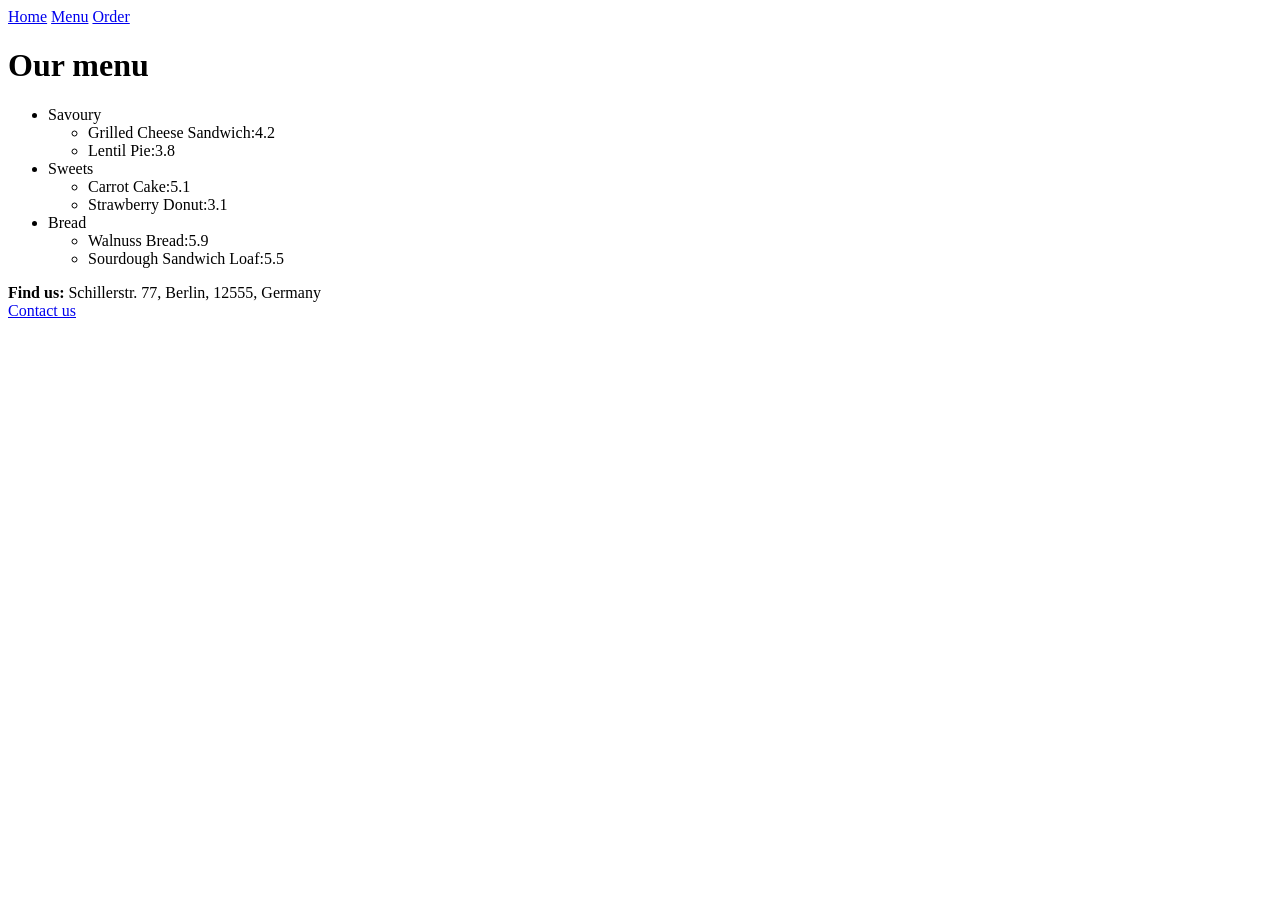
==== menu.html @ 2cd2976c "Add three-page structure with shared nav" ====
<!doctype html>
<html lang="en">
  <head>
    <meta charset="UTF-8" />
    <meta name="viewport" content="width=device-width, initial-scale=1.0" />
    <title>Our menu</title>
  </head>

  <body>
    <header>
      <nav>
        <a href="index.html">Home</a>
        <a href="menu.html">Menu</a>
        <a href="order.html">Order</a>
      </nav>
    </header>
    <main>
      <h1>Our menu</h1>
      <ul>
        <li>
          Savoury
          <ul>
            <li>Grilled Cheese Sandwich:<span>4.2</span></li>
            <li>Lentil Pie:<span>3.8</span></li>
          </ul>
        </li>
        <li>
          Sweets
          <ul>
            <li>Carrot Cake:<span>5.1</span></li>
            <li>Strawberry Donut:<span>3.1</span></li>
          </ul>
        </li>
        <li>
          Bread
          <ul>
            <li>Walnuss Bread:<span>5.9</span></li>
            <li>Sourdough Sandwich Loaf:<span>5.5</span></li>
          </ul>
        </li>
      </ul>
    </main>
    <footer>
      <p>
        <strong>Find us:</strong> Schillerstr. 77, Berlin, 12555, Germany<br />
        <a href="mailto:maisonbakery@example.com">Contact us</a>
      </p>
    </footer>
  </body>
</html>
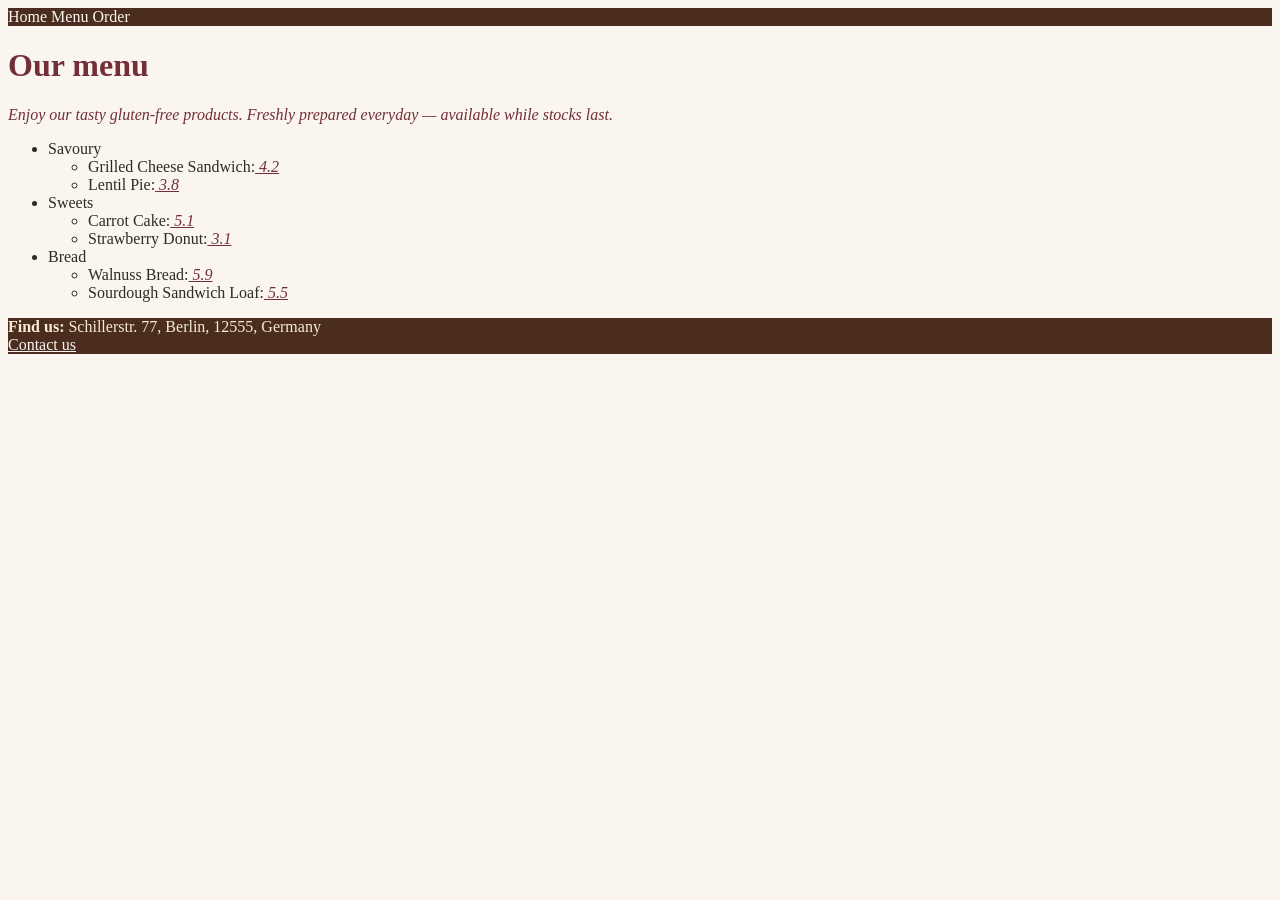
==== commit bc43f9b6: "Add base stylesheet with palette and nav styling" ====
--- a/menu.html
+++ b/menu.html
@@ -4,6 +4,7 @@
     <meta charset="UTF-8" />
     <meta name="viewport" content="width=device-width, initial-scale=1.0" />
     <title>Our menu</title>
+    <link rel="stylesheet" href="styles.css" />
   </head>
 
   <body>
@@ -15,27 +16,31 @@
       </nav>
     </header>
     <main>
-      <h1>Our menu</h1>
+      <h1 class="brand">Our menu</h1>
+      <p class="tagline">
+        Enjoy our tasty gluten-free products. Freshly prepared everyday —
+        available while stocks last.
+      </p>
       <ul>
         <li>
           Savoury
           <ul>
-            <li>Grilled Cheese Sandwich:<span>4.2</span></li>
-            <li>Lentil Pie:<span>3.8</span></li>
+            <li>Grilled Cheese Sandwich:<span class="price"> 4.2</span></li>
+            <li>Lentil Pie:<span class="price"> 3.8</span></li>
           </ul>
         </li>
         <li>
           Sweets
           <ul>
-            <li>Carrot Cake:<span>5.1</span></li>
-            <li>Strawberry Donut:<span>3.1</span></li>
+            <li>Carrot Cake:<span class="price"> 5.1</span></li>
+            <li>Strawberry Donut:<span class="price"> 3.1</span></li>
           </ul>
         </li>
         <li>
           Bread
           <ul>
-            <li>Walnuss Bread:<span>5.9</span></li>
-            <li>Sourdough Sandwich Loaf:<span>5.5</span></li>
+            <li>Walnuss Bread:<span class="price"> 5.9</span></li>
+            <li>Sourdough Sandwich Loaf:<span class="price"> 5.5</span></li>
           </ul>
         </li>
       </ul>
--- a/styles.css
+++ b/styles.css
@@ -0,0 +1,41 @@
+body {
+  background-color: #faf5ee;
+  color: #2f2a25;
+}
+
+header,
+footer {
+  background: #4a2d1f;
+  color: #f6edd3;
+}
+
+h1,
+h2 {
+  color: #482c1e;
+}
+
+nav a {
+  color: #faf5ee;
+  text-decoration: none;
+}
+
+a {
+  color: #faf5ee;
+}
+
+.brand {
+  font-family: fantasy;
+  color: #722f37;
+}
+
+.tagline {
+  font-family: fantasy;
+  font-style: italic;
+  color: #722f37;
+}
+
+.price {
+  font-style: oblique;
+  color: #722f37;
+  text-decoration-line: underline;
+}
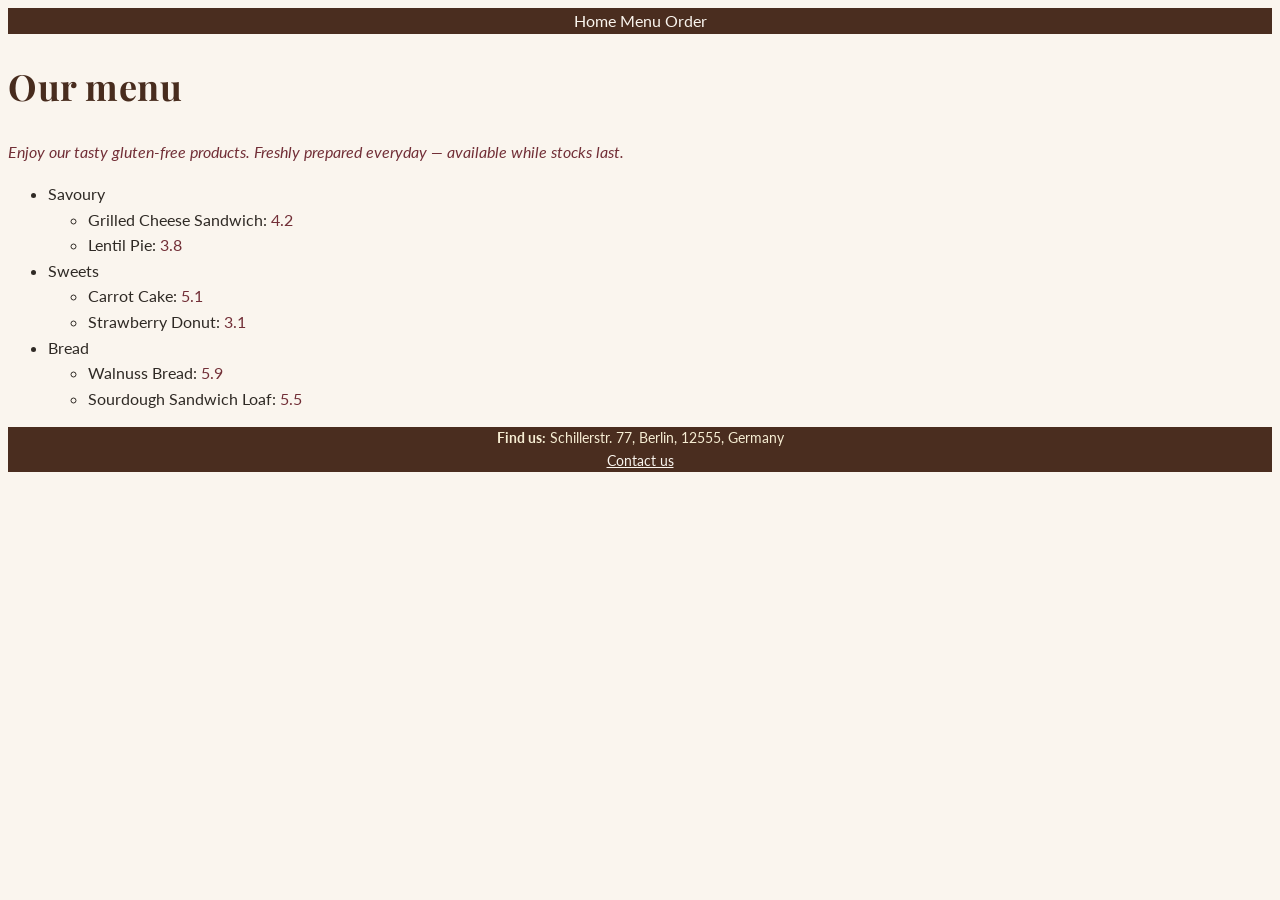
==== commit 6e843eef: "Add type system with Playfair Display and Lato on a rem scale" ====
--- a/menu.html
+++ b/menu.html
@@ -4,6 +4,12 @@
     <meta charset="UTF-8" />
     <meta name="viewport" content="width=device-width, initial-scale=1.0" />
     <title>Our menu</title>
+    <link rel="preconnect" href="https://fonts.googleapis.com" />
+    <link rel="preconnect" href="https://fonts.gstatic.com" crossorigin />
+    <link
+      href="https://fonts.googleapis.com/css2?family=Lato:wght@400;700&family=Playfair+Display:wght@600;700&display=swap"
+      rel="stylesheet"
+    />
     <link rel="stylesheet" href="styles.css" />
   </head>
 
--- a/styles.css
+++ b/styles.css
@@ -1,3 +1,24 @@
+html {
+  font-size: 62.5%;
+}
+
+body {
+  font-family: "Lato", sans-serif;
+  font-size: 1.6rem;
+  line-height: 1.6;
+}
+
+h1 {
+  font-family: "Playfair Display", serif;
+  font-size: 3.6rem;
+  letter-spacing: 0.05rem;
+}
+
+h2 {
+  font-family: "Playfair Display", serif;
+  font-size: 2.4rem;
+}
+
 body {
   background-color: #faf5ee;
   color: #2f2a25;
@@ -7,11 +28,23 @@
 footer {
   background: #4a2d1f;
   color: #f6edd3;
+  text-align: center;
+}
+
+footer {
+  font-size: 1.4rem;
 }
 
 h1,
 h2 {
   color: #482c1e;
+}
+
+.brand {
+  color: #482c1e;
+  font-family: "Playfair Display", serif;
+  font-size: 3.6rem;
+  font-weight: 700;
 }
 
 nav a {
@@ -23,19 +56,11 @@
   color: #faf5ee;
 }
 
-.brand {
-  font-family: fantasy;
+.tagline {
   color: #722f37;
-}
-
-.tagline {
-  font-family: fantasy;
   font-style: italic;
-  color: #722f37;
 }
 
 .price {
-  font-style: oblique;
   color: #722f37;
-  text-decoration-line: underline;
 }
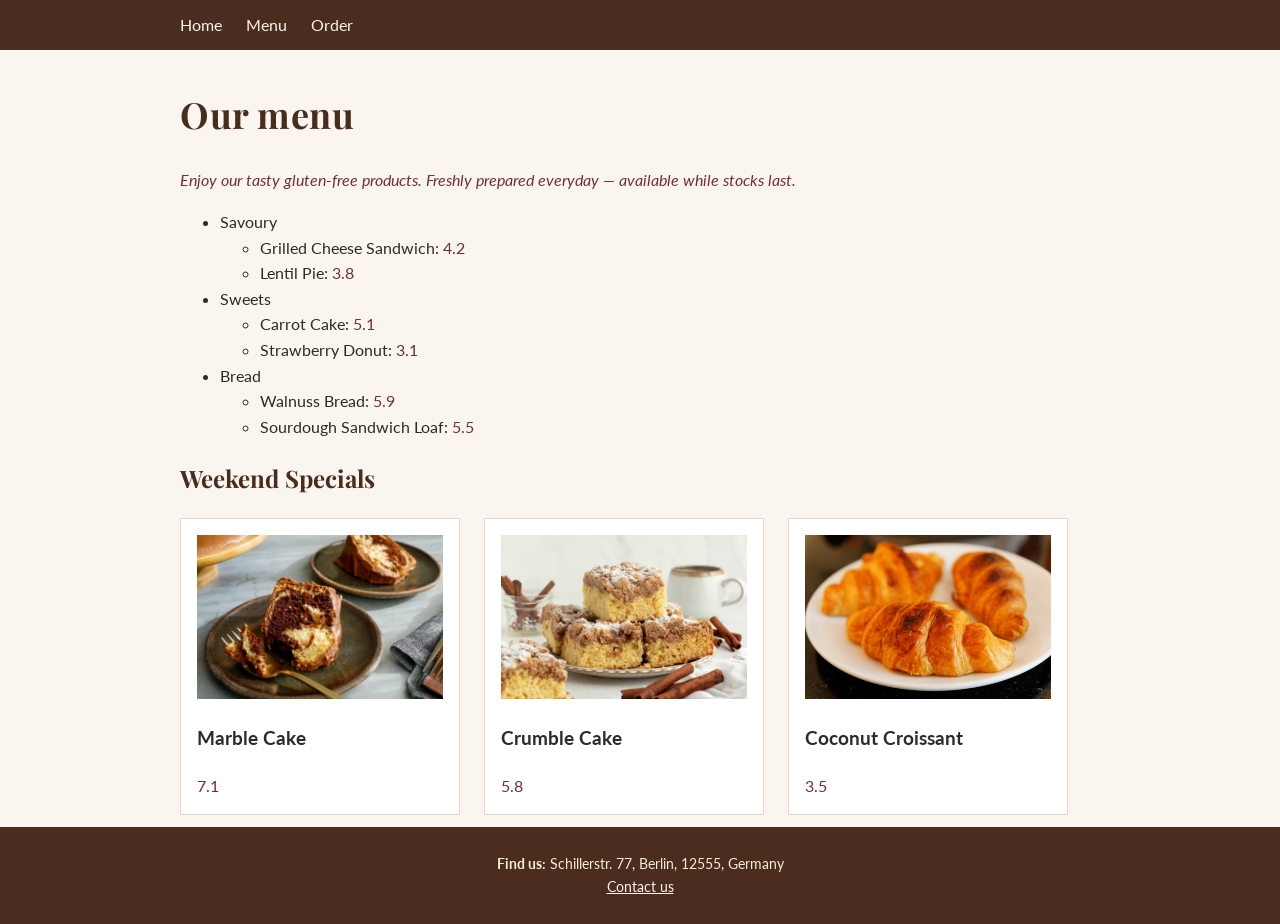
==== commit 8f5bba50: "Add container, flexbox nav, and weekend specials card row" ====
--- a/menu.html
+++ b/menu.html
@@ -15,41 +15,74 @@
 
   <body>
     <header>
-      <nav>
-        <a href="index.html">Home</a>
-        <a href="menu.html">Menu</a>
-        <a href="order.html">Order</a>
-      </nav>
+      <div class="container header-bar">
+        <nav>
+          <a href="index.html">Home</a>
+          <a href="menu.html">Menu</a>
+          <a href="order.html">Order</a>
+        </nav>
+      </div>
     </header>
     <main>
-      <h1 class="brand">Our menu</h1>
-      <p class="tagline">
-        Enjoy our tasty gluten-free products. Freshly prepared everyday —
-        available while stocks last.
-      </p>
-      <ul>
-        <li>
-          Savoury
-          <ul>
-            <li>Grilled Cheese Sandwich:<span class="price"> 4.2</span></li>
-            <li>Lentil Pie:<span class="price"> 3.8</span></li>
-          </ul>
-        </li>
-        <li>
-          Sweets
-          <ul>
-            <li>Carrot Cake:<span class="price"> 5.1</span></li>
-            <li>Strawberry Donut:<span class="price"> 3.1</span></li>
-          </ul>
-        </li>
-        <li>
-          Bread
-          <ul>
-            <li>Walnuss Bread:<span class="price"> 5.9</span></li>
-            <li>Sourdough Sandwich Loaf:<span class="price"> 5.5</span></li>
-          </ul>
-        </li>
-      </ul>
+      <div class="container">
+        <h1 class="brand">Our menu</h1>
+        <p class="tagline">
+          Enjoy our tasty gluten-free products. Freshly prepared everyday —
+          available while stocks last.
+        </p>
+        <ul>
+          <li>
+            Savoury
+            <ul>
+              <li>Grilled Cheese Sandwich:<span class="price"> 4.2</span></li>
+              <li>Lentil Pie:<span class="price"> 3.8</span></li>
+            </ul>
+          </li>
+          <li>
+            Sweets
+            <ul>
+              <li>Carrot Cake:<span class="price"> 5.1</span></li>
+              <li>Strawberry Donut:<span class="price"> 3.1</span></li>
+            </ul>
+          </li>
+          <li>
+            Bread
+            <ul>
+              <li>Walnuss Bread:<span class="price"> 5.9</span></li>
+              <li>Sourdough Sandwich Loaf:<span class="price"> 5.5</span></li>
+            </ul>
+          </li>
+        </ul>
+        <h2>Weekend Specials</h2>
+        <div class="card-row">
+          <article class="card">
+            <img
+              src="images/marble-cake.jpg"
+              alt="Marble cake on a brown plate."
+            />
+            <h3>Marble Cake</h3>
+            <div class="price">7.1</div>
+          </article>
+
+          <article class="card">
+            <img
+              src="images/crumble-cake.jpg"
+              alt="3 pieces of crumble cake on a plate."
+            />
+            <h3>Crumble Cake</h3>
+            <div class="price">5.8</div>
+          </article>
+
+          <article class="card">
+            <img
+              src="images/coconut-croissant.jpg"
+              alt="3 pieces of croissant on a plate."
+            />
+            <h3>Coconut Croissant</h3>
+            <div class="price">3.5</div>
+          </article>
+        </div>
+      </div>
     </main>
     <footer>
       <p>
--- a/styles.css
+++ b/styles.css
@@ -1,3 +1,7 @@
+* {
+  box-sizing: border-box;
+}
+
 html {
   font-size: 62.5%;
 }
@@ -6,6 +10,13 @@
   font-family: "Lato", sans-serif;
   font-size: 1.6rem;
   line-height: 1.6;
+  margin: 0;
+}
+
+.container {
+  max-width: 96rem;
+  margin: 0 auto;
+  padding: 0 2rem;
 }
 
 h1 {
@@ -33,6 +44,7 @@
 
 footer {
   font-size: 1.4rem;
+  padding: 1.2rem 2rem;
 }
 
 h1,
@@ -64,3 +76,40 @@
 .price {
   color: #722f37;
 }
+
+.header-bar {
+  display: flex;
+  justify-content: space-between;
+  align-items: center;
+  padding: 1.2rem 2rem;
+}
+
+nav {
+  display: flex;
+  gap: 2.4rem;
+}
+
+main {
+  padding: 1.2rem 2rem;
+}
+
+.hero-image {
+  max-width: 100%;
+}
+
+.card-row {
+  display: flex;
+  flex-wrap: wrap;
+  gap: 2.4rem;
+}
+
+.card {
+  background-color: #ffffff;
+  border: 1px solid #e3d9c9;
+  padding: 1.6rem;
+  max-width: 28rem;
+}
+
+.card img {
+  width: 100%;
+}
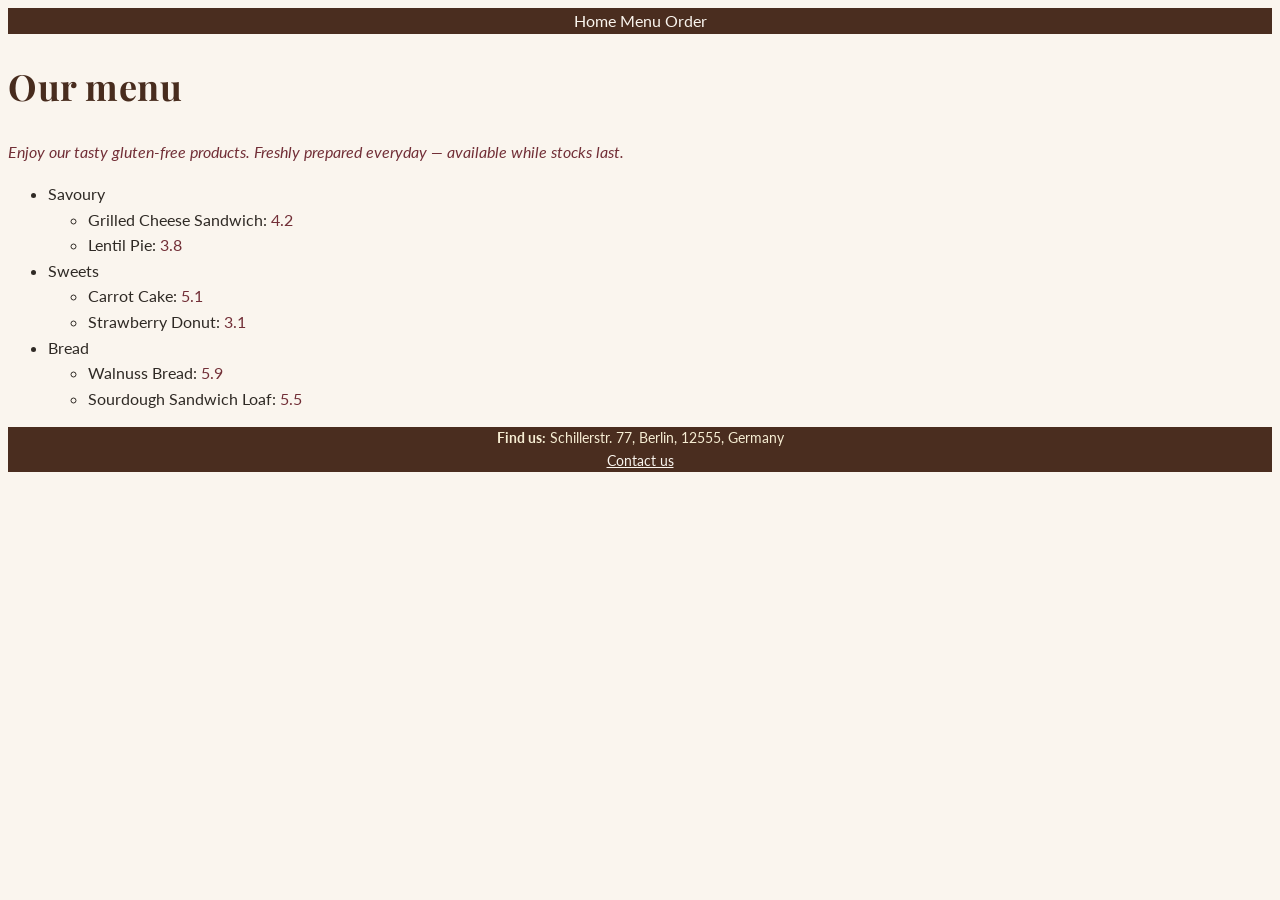
==== commit aa83d7fd: "Merge pull request #4 from ksenivem/exercise-05-typography Exercise 05 typography" ====
--- a/menu.html
+++ b/menu.html
@@ -15,74 +15,41 @@
 
   <body>
     <header>
-      <div class="container header-bar">
-        <nav>
-          <a href="index.html">Home</a>
-          <a href="menu.html">Menu</a>
-          <a href="order.html">Order</a>
-        </nav>
-      </div>
+      <nav>
+        <a href="index.html">Home</a>
+        <a href="menu.html">Menu</a>
+        <a href="order.html">Order</a>
+      </nav>
     </header>
     <main>
-      <div class="container">
-        <h1 class="brand">Our menu</h1>
-        <p class="tagline">
-          Enjoy our tasty gluten-free products. Freshly prepared everyday —
-          available while stocks last.
-        </p>
-        <ul>
-          <li>
-            Savoury
-            <ul>
-              <li>Grilled Cheese Sandwich:<span class="price"> 4.2</span></li>
-              <li>Lentil Pie:<span class="price"> 3.8</span></li>
-            </ul>
-          </li>
-          <li>
-            Sweets
-            <ul>
-              <li>Carrot Cake:<span class="price"> 5.1</span></li>
-              <li>Strawberry Donut:<span class="price"> 3.1</span></li>
-            </ul>
-          </li>
-          <li>
-            Bread
-            <ul>
-              <li>Walnuss Bread:<span class="price"> 5.9</span></li>
-              <li>Sourdough Sandwich Loaf:<span class="price"> 5.5</span></li>
-            </ul>
-          </li>
-        </ul>
-        <h2>Weekend Specials</h2>
-        <div class="card-row">
-          <article class="card">
-            <img
-              src="images/marble-cake.jpg"
-              alt="Marble cake on a brown plate."
-            />
-            <h3>Marble Cake</h3>
-            <div class="price">7.1</div>
-          </article>
-
-          <article class="card">
-            <img
-              src="images/crumble-cake.jpg"
-              alt="3 pieces of crumble cake on a plate."
-            />
-            <h3>Crumble Cake</h3>
-            <div class="price">5.8</div>
-          </article>
-
-          <article class="card">
-            <img
-              src="images/coconut-croissant.jpg"
-              alt="3 pieces of croissant on a plate."
-            />
-            <h3>Coconut Croissant</h3>
-            <div class="price">3.5</div>
-          </article>
-        </div>
-      </div>
+      <h1 class="brand">Our menu</h1>
+      <p class="tagline">
+        Enjoy our tasty gluten-free products. Freshly prepared everyday —
+        available while stocks last.
+      </p>
+      <ul>
+        <li>
+          Savoury
+          <ul>
+            <li>Grilled Cheese Sandwich:<span class="price"> 4.2</span></li>
+            <li>Lentil Pie:<span class="price"> 3.8</span></li>
+          </ul>
+        </li>
+        <li>
+          Sweets
+          <ul>
+            <li>Carrot Cake:<span class="price"> 5.1</span></li>
+            <li>Strawberry Donut:<span class="price"> 3.1</span></li>
+          </ul>
+        </li>
+        <li>
+          Bread
+          <ul>
+            <li>Walnuss Bread:<span class="price"> 5.9</span></li>
+            <li>Sourdough Sandwich Loaf:<span class="price"> 5.5</span></li>
+          </ul>
+        </li>
+      </ul>
     </main>
     <footer>
       <p>
--- a/styles.css
+++ b/styles.css
@@ -1,7 +1,3 @@
-* {
-  box-sizing: border-box;
-}
-
 html {
   font-size: 62.5%;
 }
@@ -10,13 +6,6 @@
   font-family: "Lato", sans-serif;
   font-size: 1.6rem;
   line-height: 1.6;
-  margin: 0;
-}
-
-.container {
-  max-width: 96rem;
-  margin: 0 auto;
-  padding: 0 2rem;
 }
 
 h1 {
@@ -44,7 +33,6 @@
 
 footer {
   font-size: 1.4rem;
-  padding: 1.2rem 2rem;
 }
 
 h1,
@@ -76,40 +64,3 @@
 .price {
   color: #722f37;
 }
-
-.header-bar {
-  display: flex;
-  justify-content: space-between;
-  align-items: center;
-  padding: 1.2rem 2rem;
-}
-
-nav {
-  display: flex;
-  gap: 2.4rem;
-}
-
-main {
-  padding: 1.2rem 2rem;
-}
-
-.hero-image {
-  max-width: 100%;
-}
-
-.card-row {
-  display: flex;
-  flex-wrap: wrap;
-  gap: 2.4rem;
-}
-
-.card {
-  background-color: #ffffff;
-  border: 1px solid #e3d9c9;
-  padding: 1.6rem;
-  max-width: 28rem;
-}
-
-.card img {
-  width: 100%;
-}
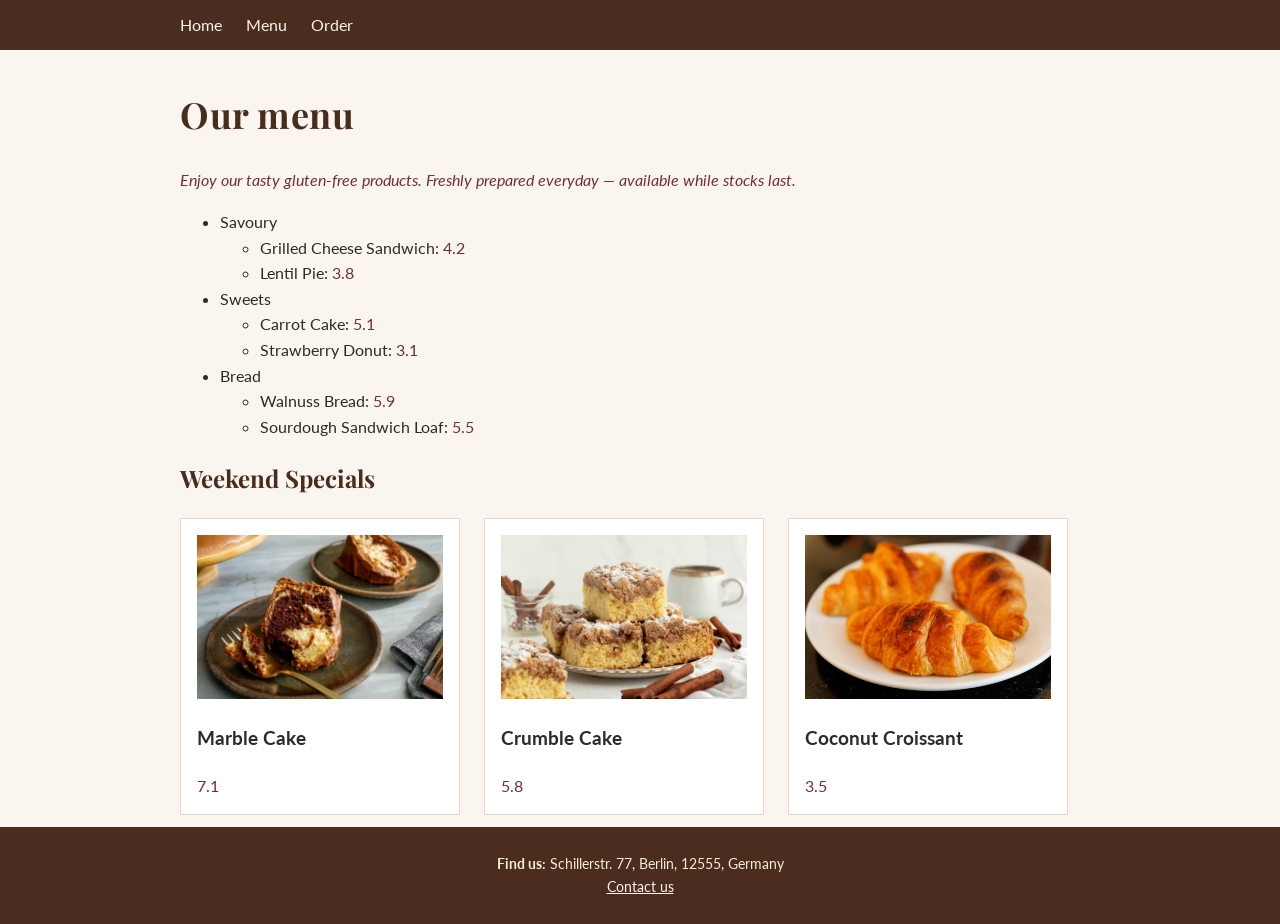
==== commit 0b8ce756: "Merge pull request #5 from ksenivem/exercise-06-layout Exercise 06 layout" ====
--- a/menu.html
+++ b/menu.html
@@ -15,41 +15,74 @@
 
   <body>
     <header>
-      <nav>
-        <a href="index.html">Home</a>
-        <a href="menu.html">Menu</a>
-        <a href="order.html">Order</a>
-      </nav>
+      <div class="container header-bar">
+        <nav>
+          <a href="index.html">Home</a>
+          <a href="menu.html">Menu</a>
+          <a href="order.html">Order</a>
+        </nav>
+      </div>
     </header>
     <main>
-      <h1 class="brand">Our menu</h1>
-      <p class="tagline">
-        Enjoy our tasty gluten-free products. Freshly prepared everyday —
-        available while stocks last.
-      </p>
-      <ul>
-        <li>
-          Savoury
-          <ul>
-            <li>Grilled Cheese Sandwich:<span class="price"> 4.2</span></li>
-            <li>Lentil Pie:<span class="price"> 3.8</span></li>
-          </ul>
-        </li>
-        <li>
-          Sweets
-          <ul>
-            <li>Carrot Cake:<span class="price"> 5.1</span></li>
-            <li>Strawberry Donut:<span class="price"> 3.1</span></li>
-          </ul>
-        </li>
-        <li>
-          Bread
-          <ul>
-            <li>Walnuss Bread:<span class="price"> 5.9</span></li>
-            <li>Sourdough Sandwich Loaf:<span class="price"> 5.5</span></li>
-          </ul>
-        </li>
-      </ul>
+      <div class="container">
+        <h1 class="brand">Our menu</h1>
+        <p class="tagline">
+          Enjoy our tasty gluten-free products. Freshly prepared everyday —
+          available while stocks last.
+        </p>
+        <ul>
+          <li>
+            Savoury
+            <ul>
+              <li>Grilled Cheese Sandwich:<span class="price"> 4.2</span></li>
+              <li>Lentil Pie:<span class="price"> 3.8</span></li>
+            </ul>
+          </li>
+          <li>
+            Sweets
+            <ul>
+              <li>Carrot Cake:<span class="price"> 5.1</span></li>
+              <li>Strawberry Donut:<span class="price"> 3.1</span></li>
+            </ul>
+          </li>
+          <li>
+            Bread
+            <ul>
+              <li>Walnuss Bread:<span class="price"> 5.9</span></li>
+              <li>Sourdough Sandwich Loaf:<span class="price"> 5.5</span></li>
+            </ul>
+          </li>
+        </ul>
+        <h2>Weekend Specials</h2>
+        <div class="card-row">
+          <article class="card">
+            <img
+              src="images/marble-cake.jpg"
+              alt="Marble cake on a brown plate."
+            />
+            <h3>Marble Cake</h3>
+            <div class="price">7.1</div>
+          </article>
+
+          <article class="card">
+            <img
+              src="images/crumble-cake.jpg"
+              alt="3 pieces of crumble cake on a plate."
+            />
+            <h3>Crumble Cake</h3>
+            <div class="price">5.8</div>
+          </article>
+
+          <article class="card">
+            <img
+              src="images/coconut-croissant.jpg"
+              alt="3 pieces of croissant on a plate."
+            />
+            <h3>Coconut Croissant</h3>
+            <div class="price">3.5</div>
+          </article>
+        </div>
+      </div>
     </main>
     <footer>
       <p>
--- a/styles.css
+++ b/styles.css
@@ -1,3 +1,7 @@
+* {
+  box-sizing: border-box;
+}
+
 html {
   font-size: 62.5%;
 }
@@ -6,6 +10,13 @@
   font-family: "Lato", sans-serif;
   font-size: 1.6rem;
   line-height: 1.6;
+  margin: 0;
+}
+
+.container {
+  max-width: 96rem;
+  margin: 0 auto;
+  padding: 0 2rem;
 }
 
 h1 {
@@ -33,6 +44,7 @@
 
 footer {
   font-size: 1.4rem;
+  padding: 1.2rem 2rem;
 }
 
 h1,
@@ -64,3 +76,40 @@
 .price {
   color: #722f37;
 }
+
+.header-bar {
+  display: flex;
+  justify-content: space-between;
+  align-items: center;
+  padding: 1.2rem 2rem;
+}
+
+nav {
+  display: flex;
+  gap: 2.4rem;
+}
+
+main {
+  padding: 1.2rem 2rem;
+}
+
+.hero-image {
+  max-width: 100%;
+}
+
+.card-row {
+  display: flex;
+  flex-wrap: wrap;
+  gap: 2.4rem;
+}
+
+.card {
+  background-color: #ffffff;
+  border: 1px solid #e3d9c9;
+  padding: 1.6rem;
+  max-width: 28rem;
+}
+
+.card img {
+  width: 100%;
+}
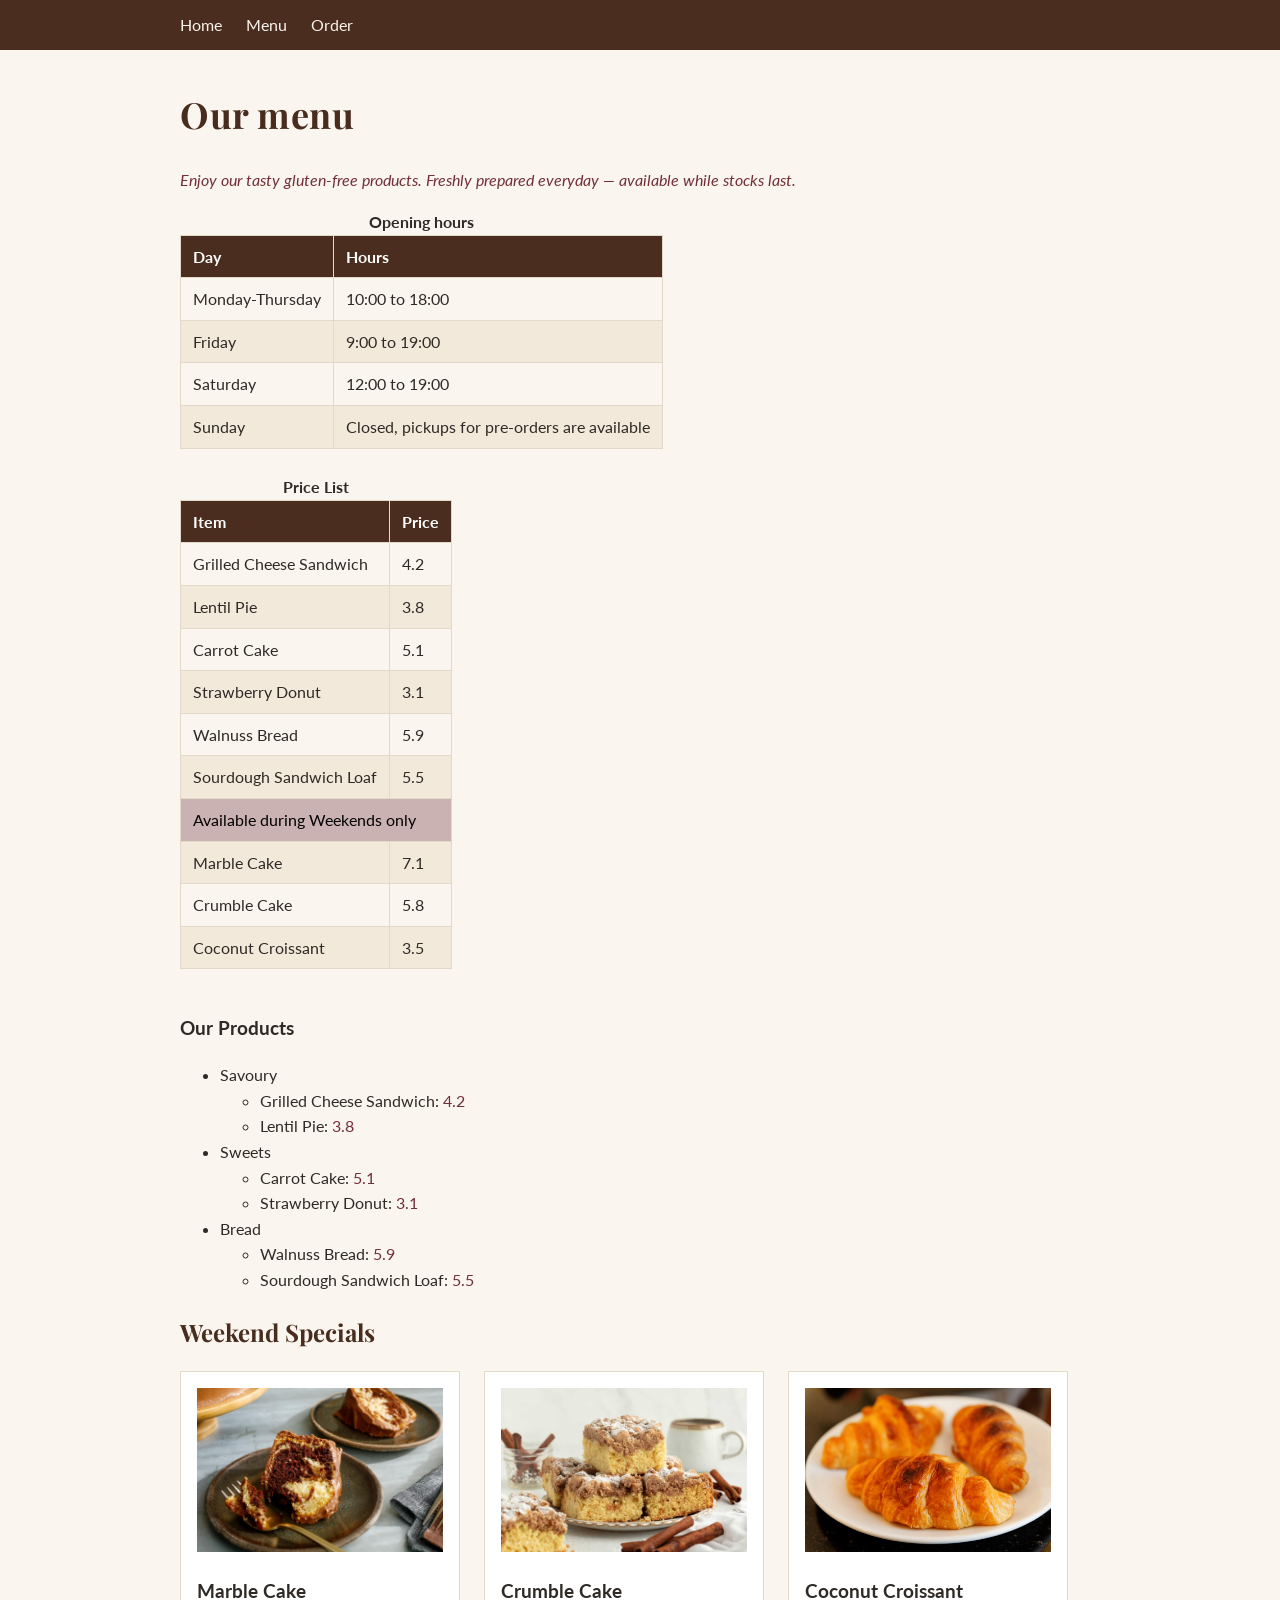
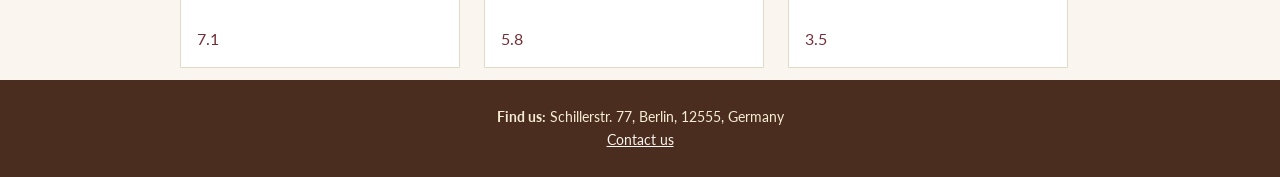
==== commit a1d633e5: "Add hours and price tables and the weekend pre-order form" ====
--- a/menu.html
+++ b/menu.html
@@ -30,6 +30,92 @@
           Enjoy our tasty gluten-free products. Freshly prepared everyday —
           available while stocks last.
         </p>
+        <table>
+          <caption>
+            <strong> Opening hours </strong>
+          </caption>
+          <thead>
+            <tr>
+              <th>Day</th>
+              <th>Hours</th>
+            </tr>
+          </thead>
+          <tbody>
+            <tr>
+              <td>Monday-Thursday</td>
+              <td>10:00 to 18:00</td>
+            </tr>
+            <tr>
+              <td>Friday</td>
+              <td>9:00 to 19:00</td>
+            </tr>
+            <tr>
+              <td>Saturday</td>
+              <td>12:00 to 19:00</td>
+            </tr>
+            <tr>
+              <td>Sunday</td>
+              <td>Closed, pickups for pre-orders are available</td>
+            </tr>
+          </tbody>
+        </table>
+        <br />
+        <table>
+          <caption>
+            <strong> Price List </strong>
+          </caption>
+          <thead>
+            <tr>
+              <th>Item</th>
+              <th>Price</th>
+            </tr>
+          </thead>
+          <tbody>
+            <tr>
+              <td>Grilled Cheese Sandwich</td>
+              <td>4.2</td>
+            </tr>
+            <tr>
+              <td>Lentil Pie</td>
+              <td>3.8</td>
+            </tr>
+            <tr>
+              <td>Carrot Cake</td>
+              <td>5.1</td>
+            </tr>
+            <tr>
+              <td>Strawberry Donut</td>
+              <td>3.1</td>
+            </tr>
+            <tr>
+              <td>Walnuss Bread</td>
+              <td>5.9</td>
+            </tr>
+            <tr>
+              <td>Sourdough Sandwich Loaf</td>
+              <td>5.5</td>
+            </tr>
+            <tr>
+              <td colspan="2" class="weekend-note">
+                Available during Weekends only
+              </td>
+            </tr>
+            <tr>
+              <td>Marble Cake</td>
+              <td>7.1</td>
+            </tr>
+            <tr>
+              <td>Crumble Cake</td>
+              <td>5.8</td>
+            </tr>
+            <tr>
+              <td>Coconut Croissant</td>
+              <td>3.5</td>
+            </tr>
+          </tbody>
+        </table>
+        <br />
+        <h3>Our Products</h3>
         <ul>
           <li>
             Savoury
--- a/styles.css
+++ b/styles.css
@@ -113,3 +113,65 @@
 .card img {
   width: 100%;
 }
+
+.field {
+  font-family: "Lato", sans-serif;
+  font-size: 1.6rem;
+  padding: 0.8rem;
+  border: 1px solid #c9bda9;
+  width: 100%;
+  max-width: 40rem;
+}
+
+label {
+  display: block;
+  font-weight: 700;
+  margin-bottom: 0.4rem;
+}
+.choice label {
+  display: inline;
+  font-weight: 400;
+}
+
+.field:focus {
+  outline: 3px solid #e9b872;
+}
+
+.field:required {
+  outline: 3px solid #c63838;
+}
+
+input {
+  accent-color: #8a5a2e;
+}
+
+table {
+  border-collapse: collapse;
+}
+
+th,
+td {
+  border: 1px solid #e3d9c9;
+  padding: 0.8rem 1.2rem;
+  text-align: left;
+}
+
+tbody tr:nth-child(even) {
+  background-color: #f2e9db;
+}
+
+thead {
+  background-color: #4a2d1f;
+  color: #ffffff;
+}
+
+.weekend-note {
+  background-color: #cbb2b2;
+  color: #000000;
+}
+
+.order-button {
+  background-color: #4a2d1f;
+  color: #ffffff;
+  padding: 8px 18px;
+}
